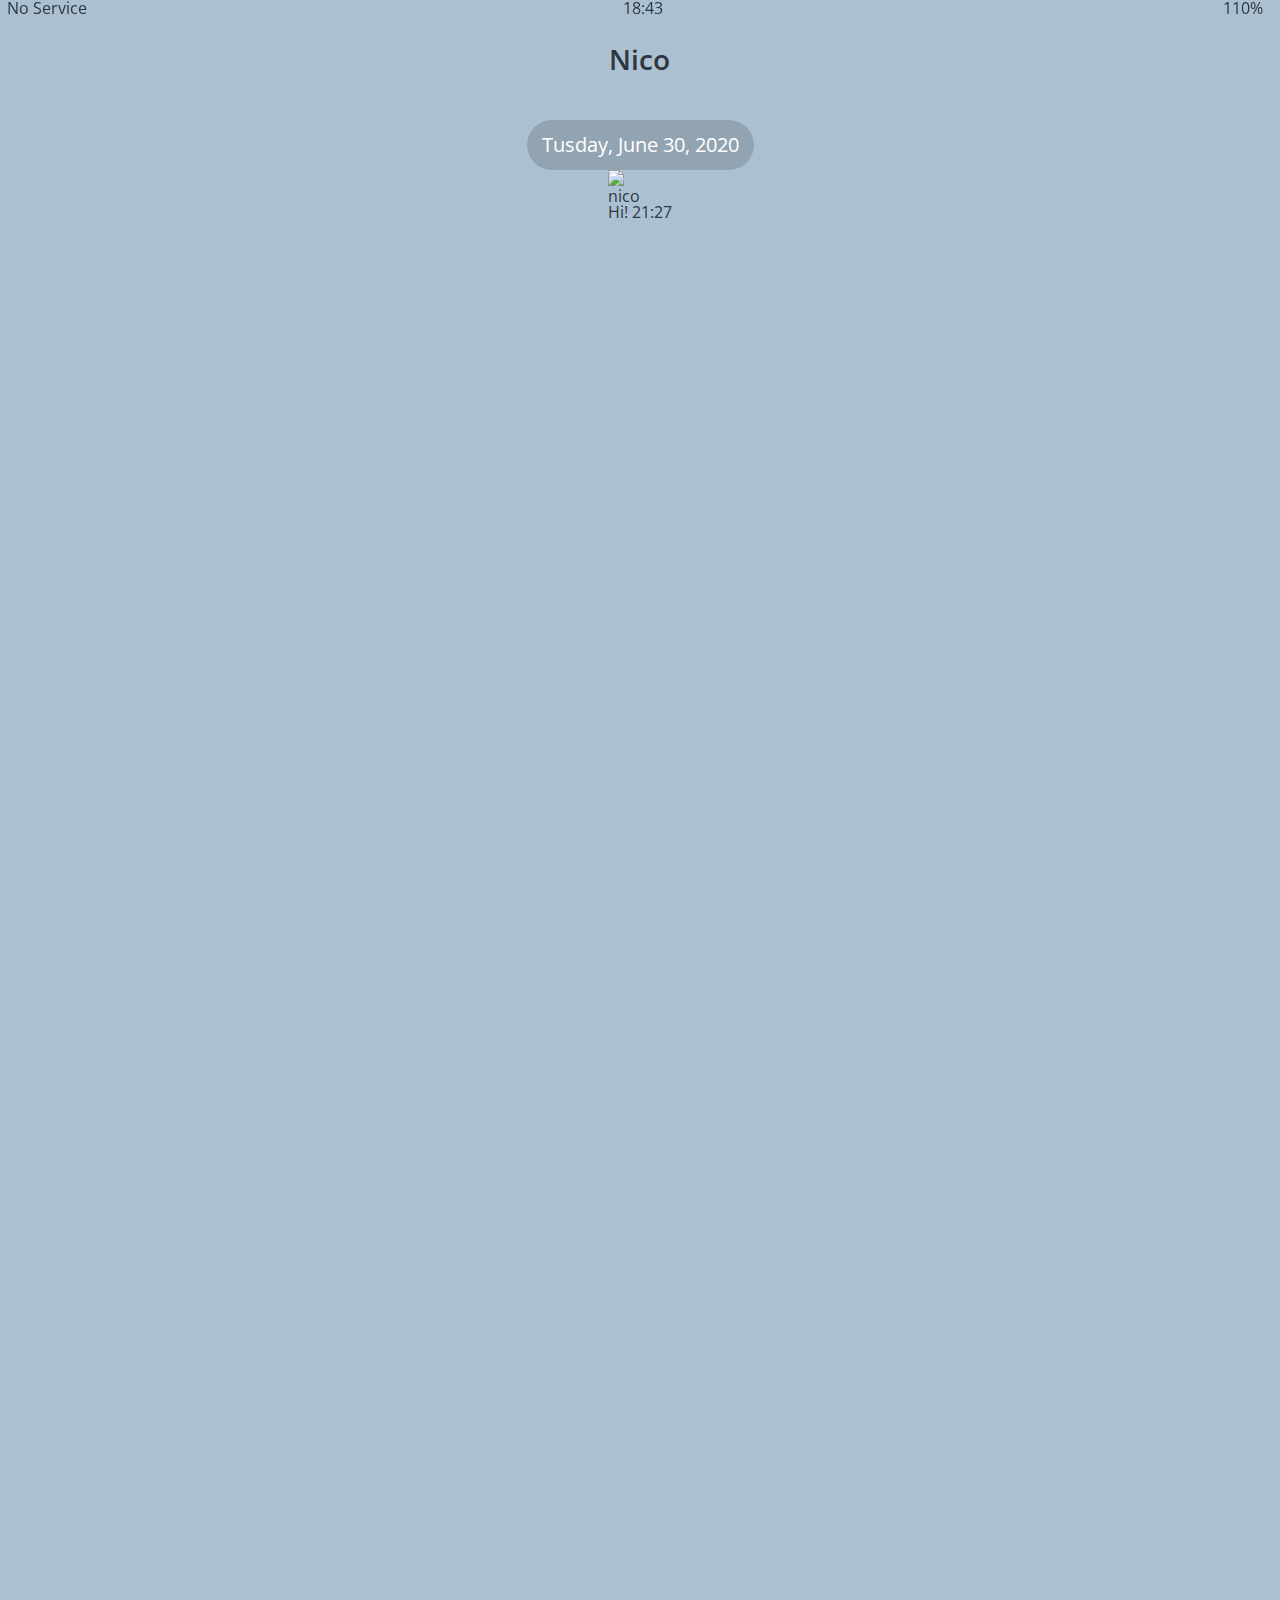
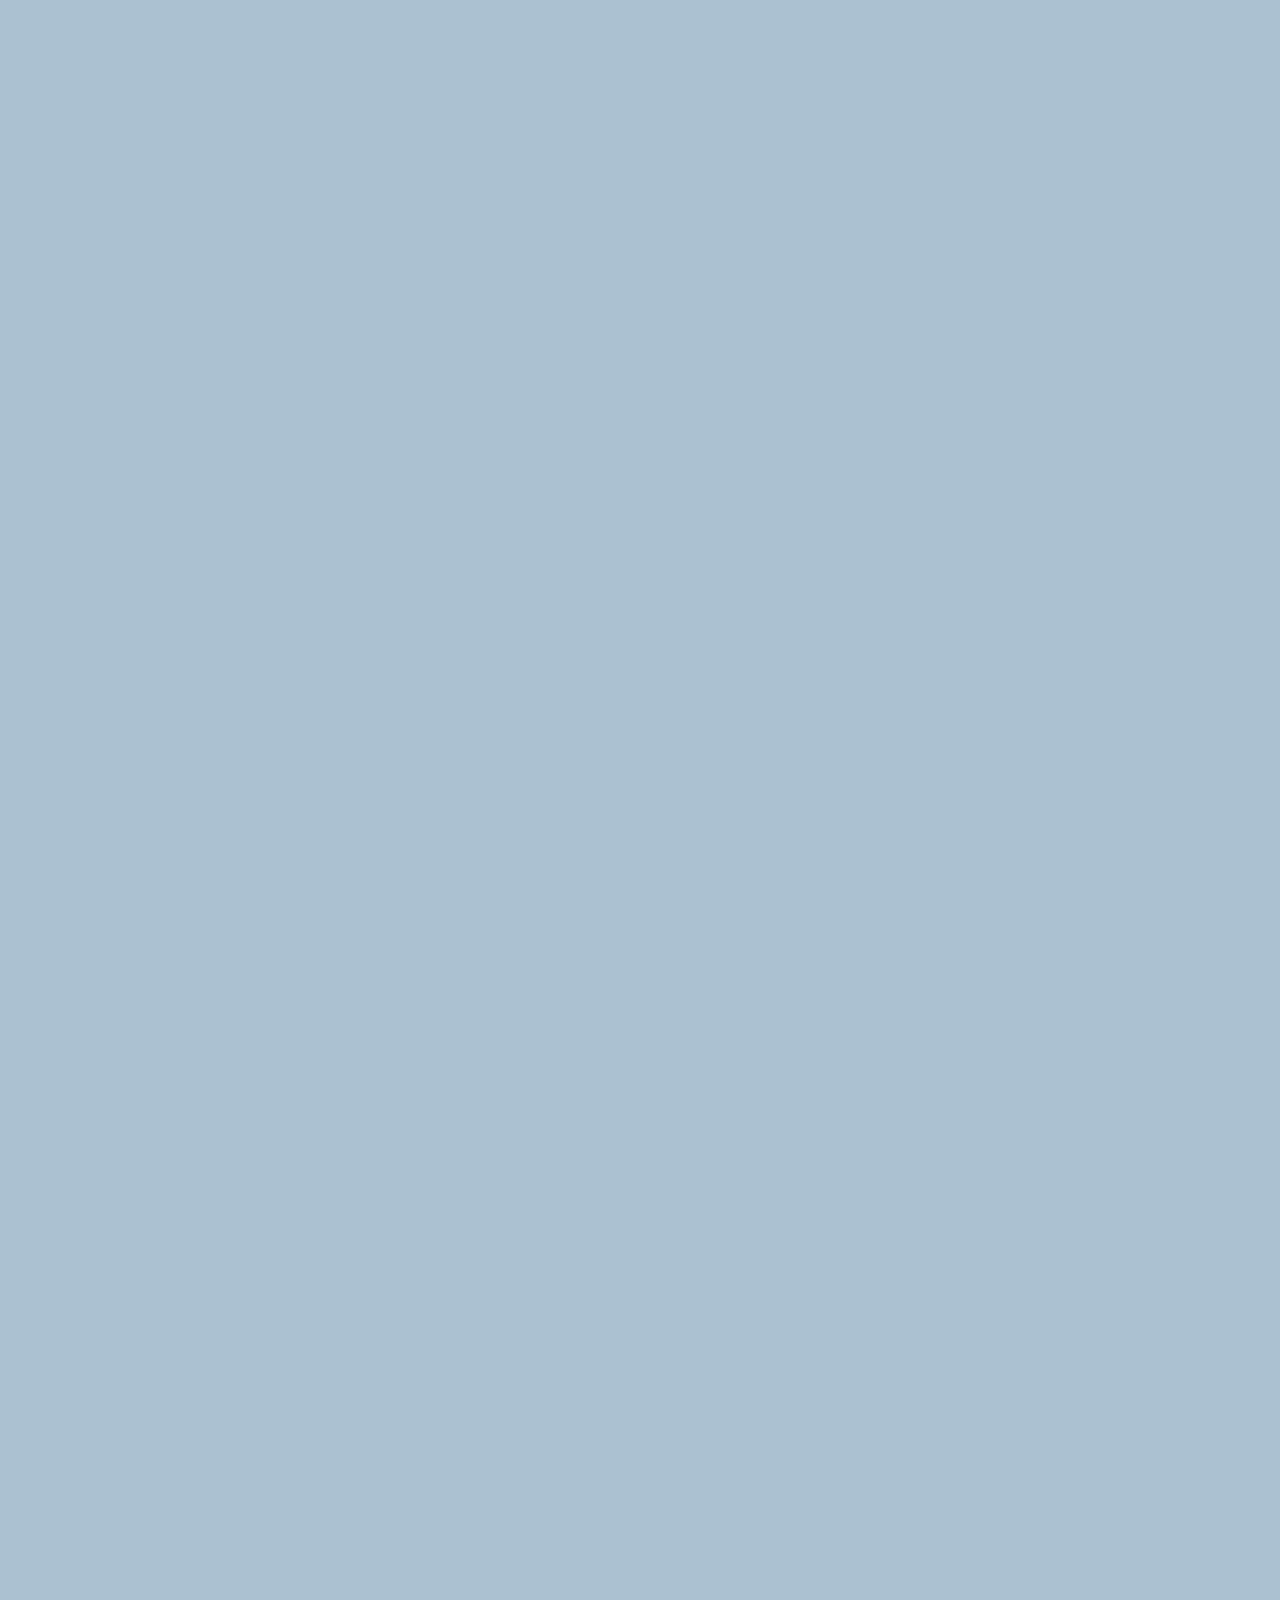
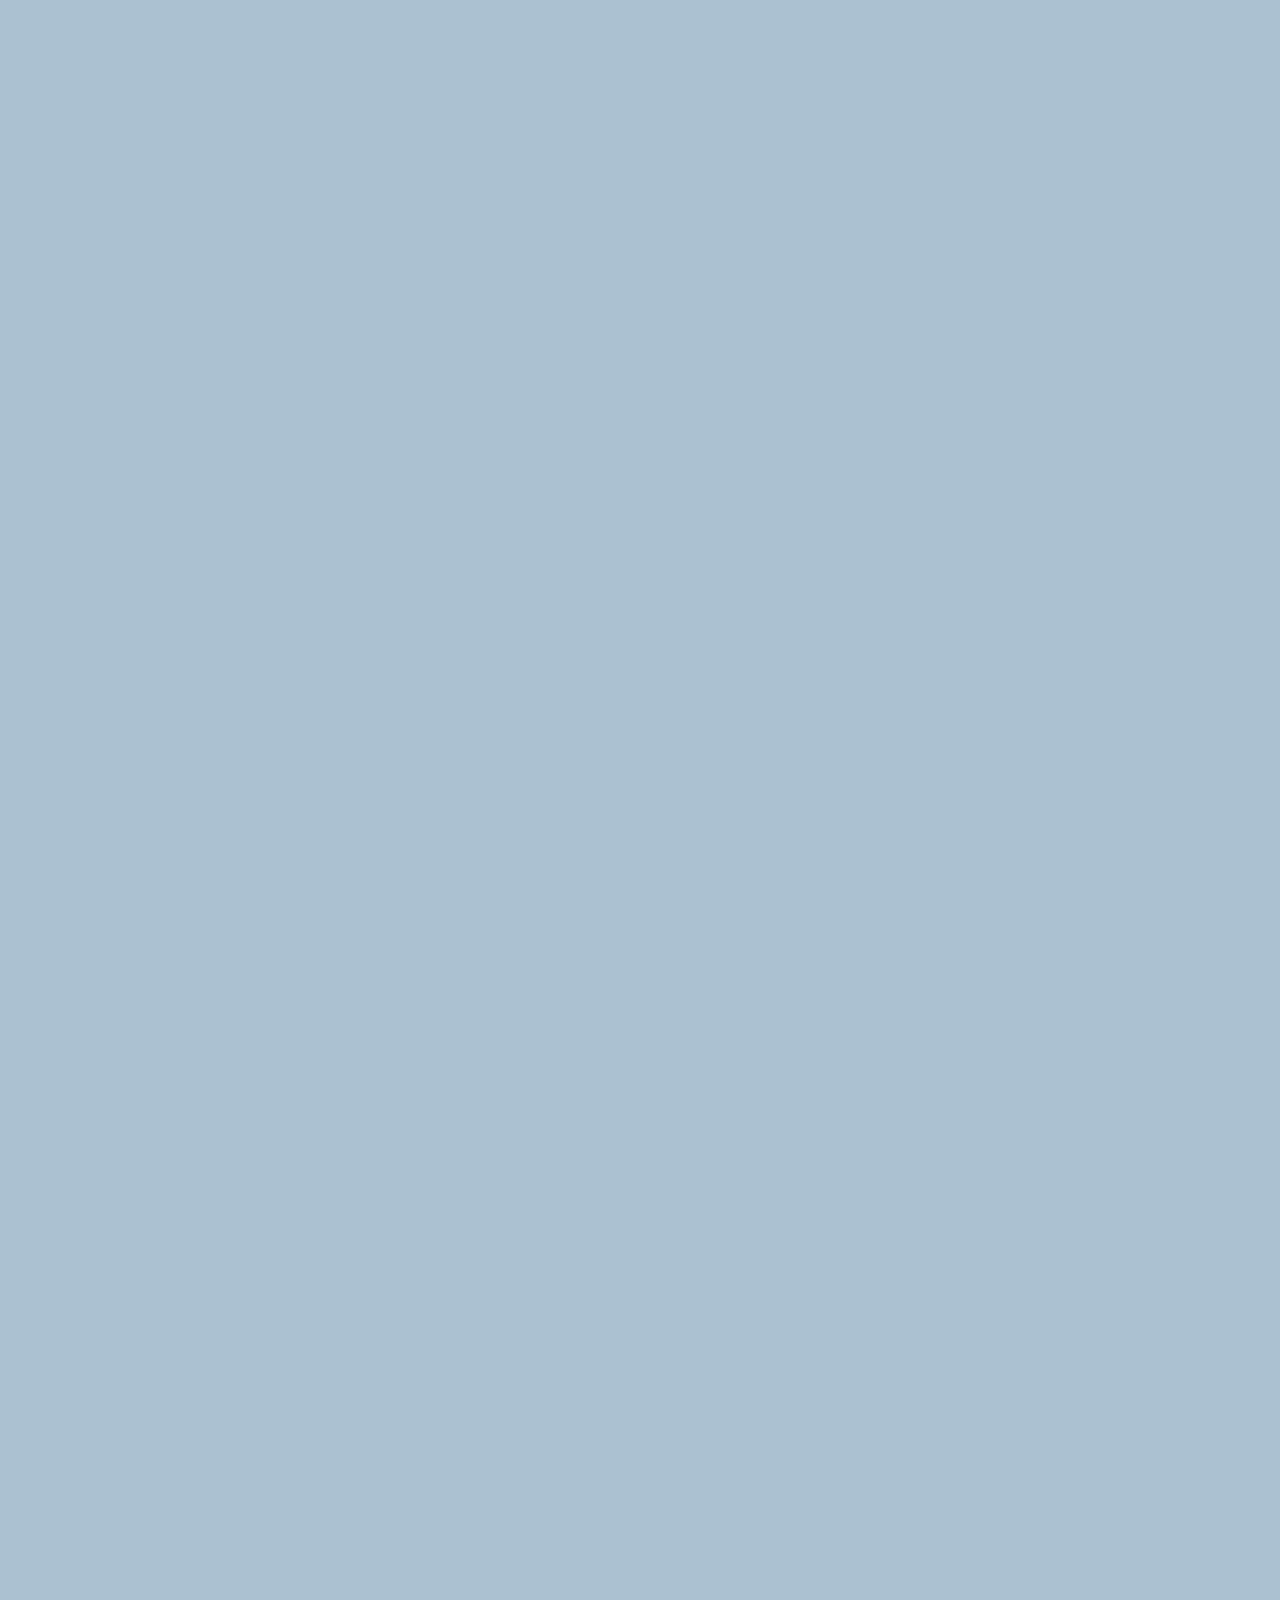
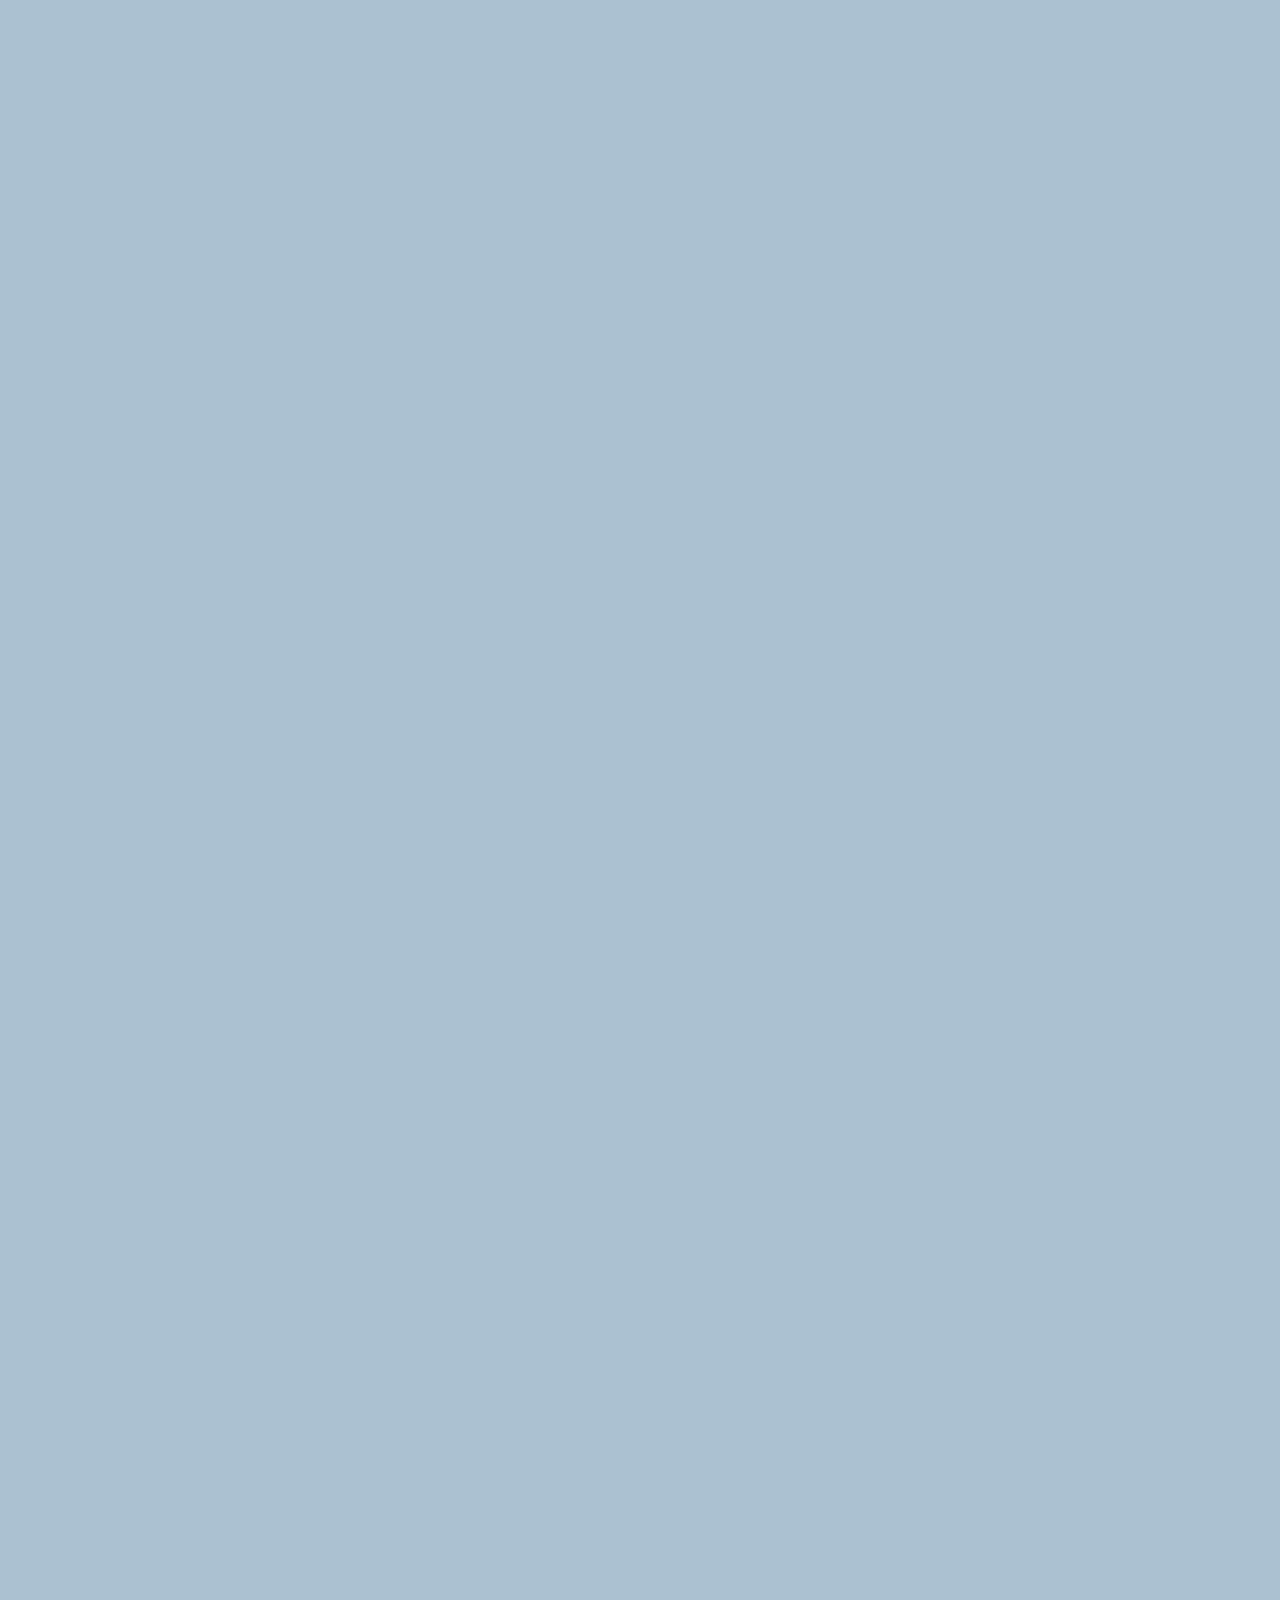
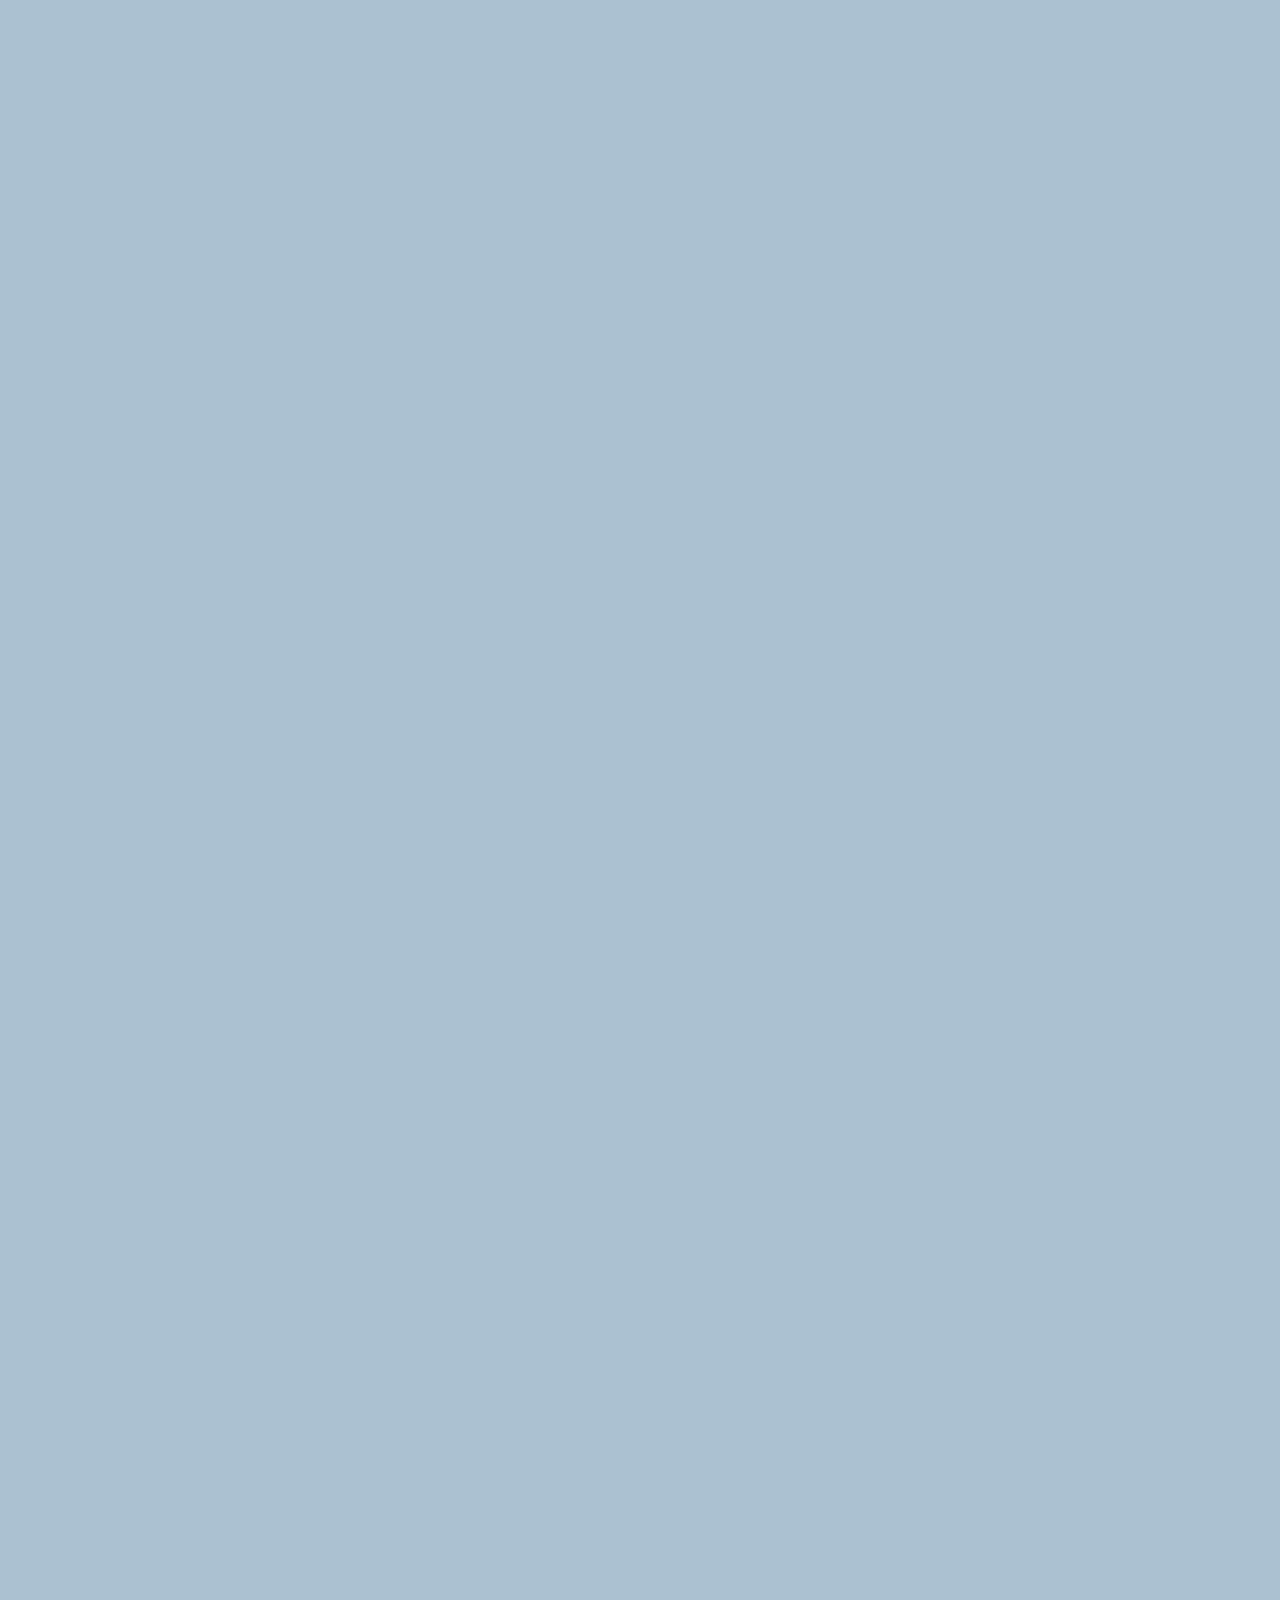
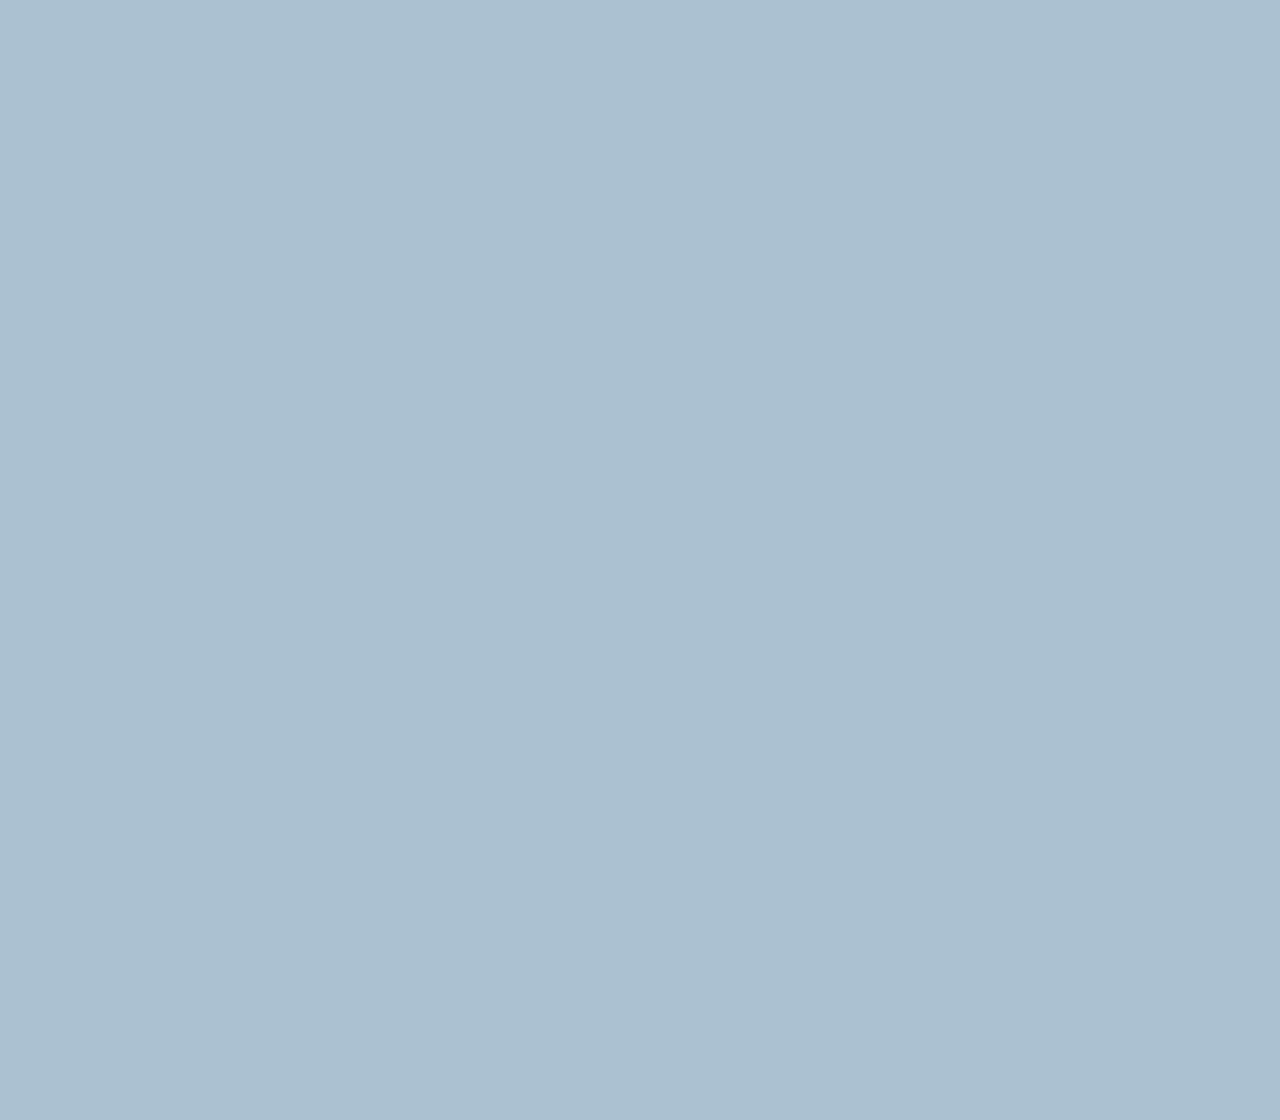
==== chat.html @ e4a21cf2 "#6.30" ====
<!DOCTYPE html>
<html lang="en">

<head>
    <link rel="stylesheet" href="CSS\styles.css">
    <meta charset="UTF-8">
    <meta name="viewport" content="width=device-width, initial-scale=1.0">
    <title>Chat - Kokoa Clone </title>
</head>

<body id="chat-screen">
    <div class="status-bar">
        <div class="status-bar__column">
            <span>No Service</span>
            <!--To DO : Wifi-Icon-->
            <i class="fas fa-wifi"></i>

        </div>
        <div class="status-bar__column">
            <span>18:43</span>
        </div>
        <div class="status-bar__column">
            <span>110%</span>
            <!--Battery Icon-->
            <i class="fas fa-battery-full fa-2x"></i>
            <!--Lightning Icon-->
            <i class="fas fa-bolt"></i>
        </div>
    </div>


    <header class="alt-header">
        <div class="alt-header__column">
            <a href="chats.html">
                <i class="fas fa-angle-left fa-3x"></i></a>
        </div>
        <div class="alt-header__column">
            <h1 class="alt-header__title">Nico</h1>
        </div>
        <div class="alt-header__column">
            <span><i class="fas fa-search fa-2x"></i></span>
            <span><i class="fas fa-bars fa-2x"></i></span>
        </div>
    </header>

    <main class="main-screen main-chat">

        <div class="chat__timestamp">
            Tusday, June 30, 2020
        </div>
        <div class="message-row">
            <img src="https://avatars3.githubusercontent.com/u/3612017">
            <div class="message-row__content">
                <span class="message-row__author">nico</span>
                <div class="message__info">
                    <span class="message__bubble">Hi!</span>
                    <span class="message__time">21:27</span>
                </div>
            </div>

        </div>
    </main>


    <script src="https://kit.fontawesome.com/f8f9e4484b.js" crossorigin="anonymous"></script>

</body>

</html>
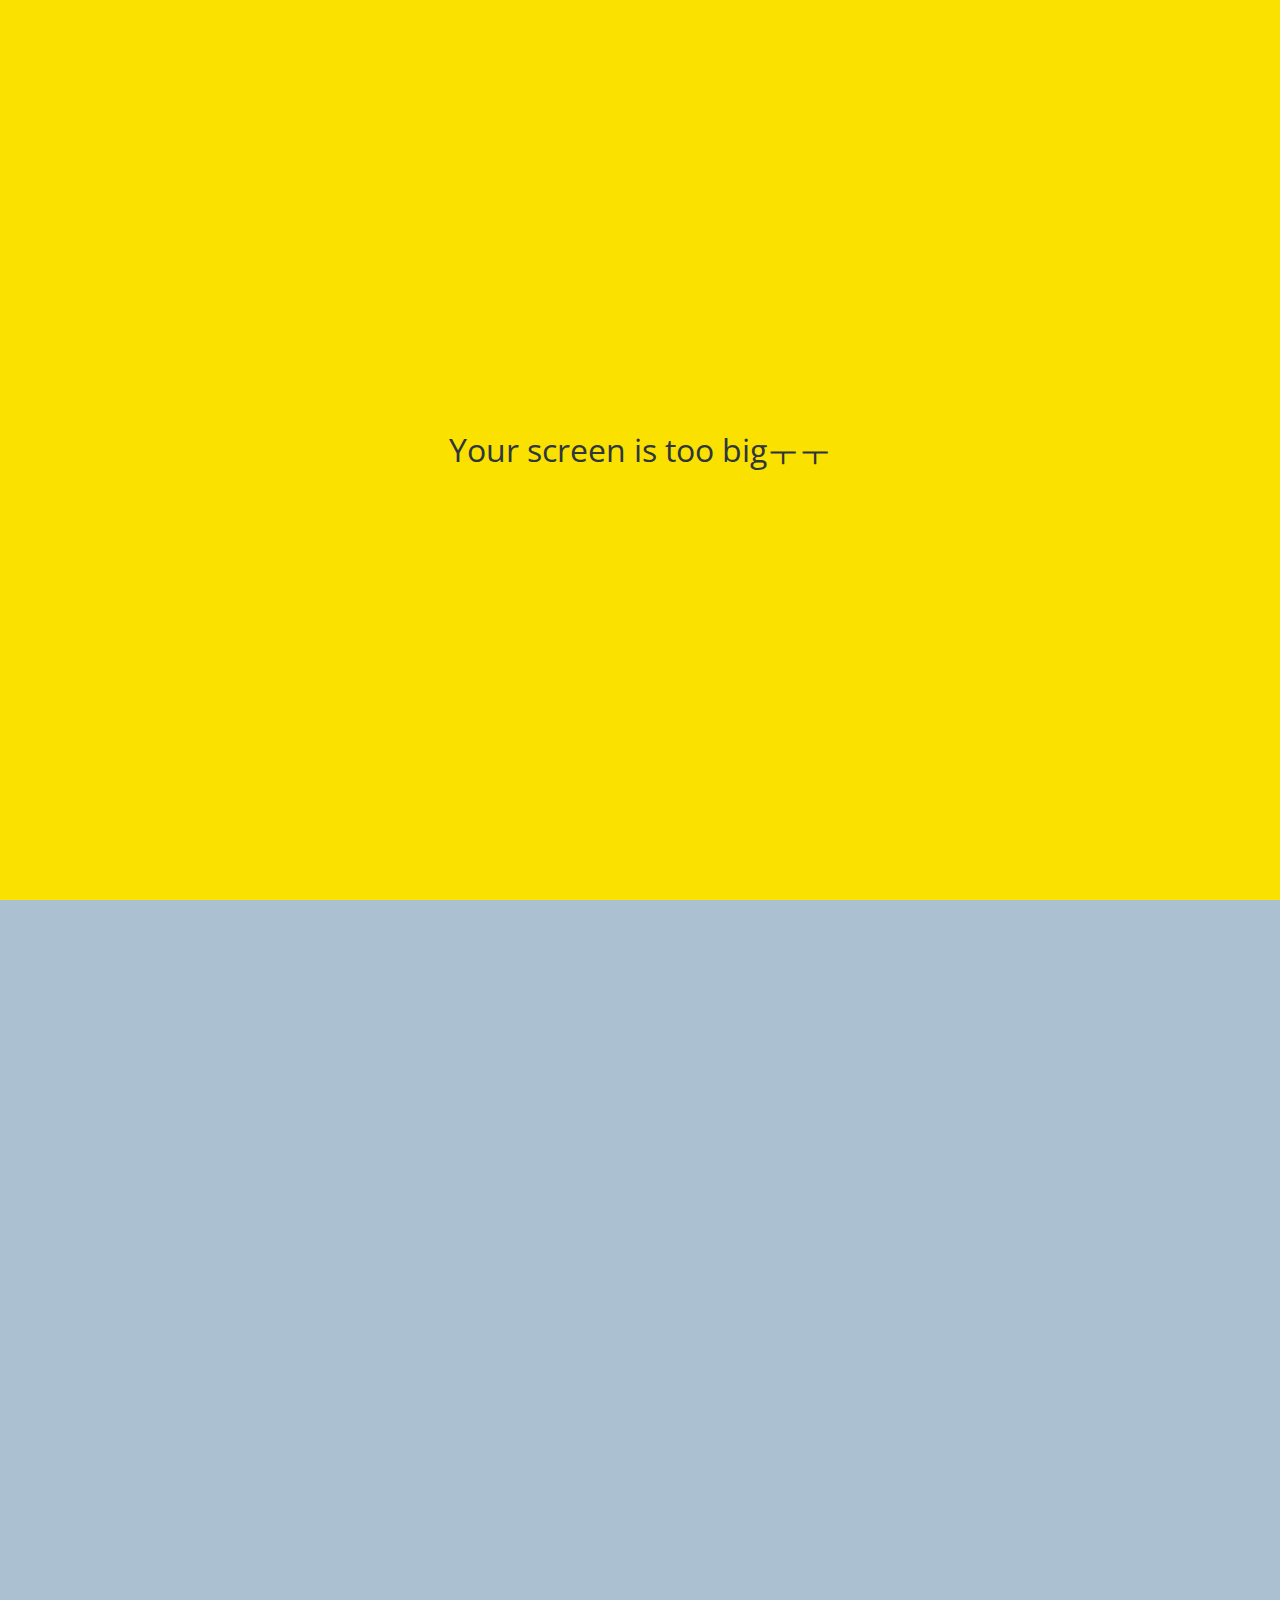
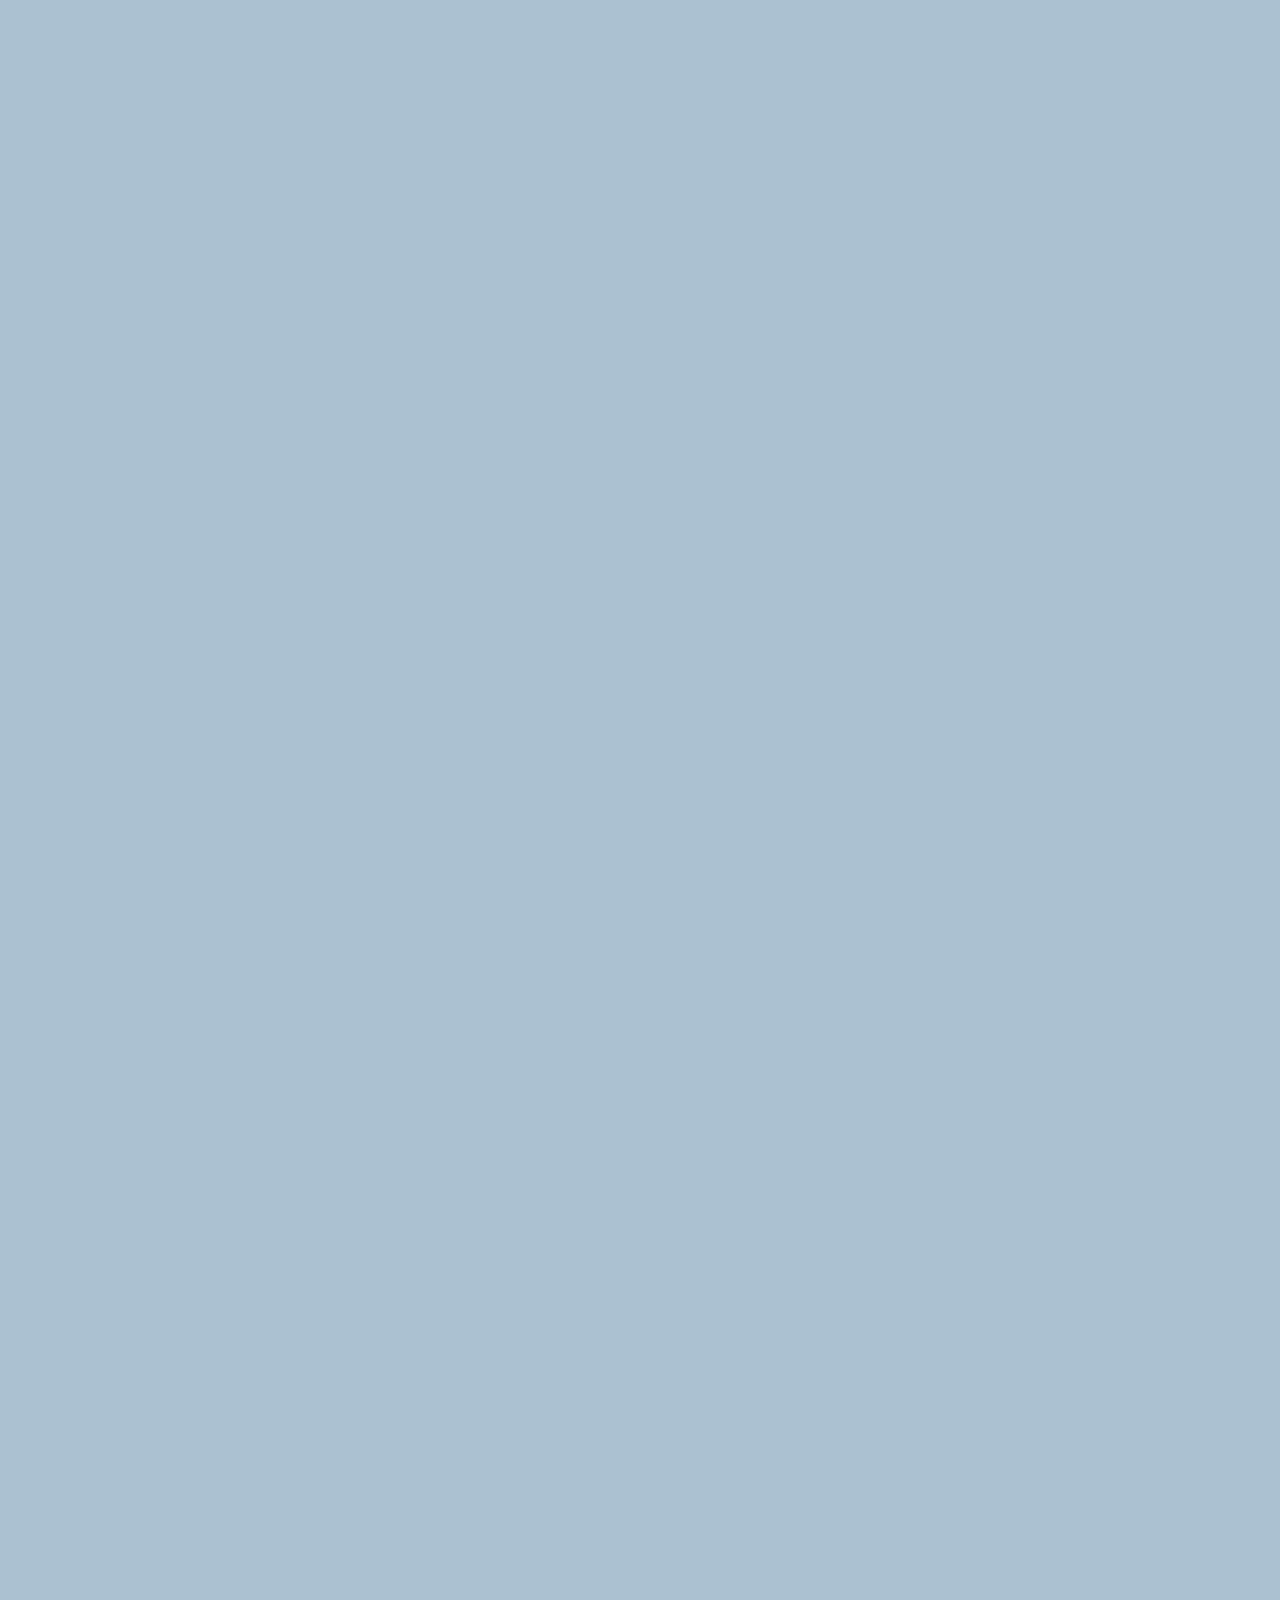
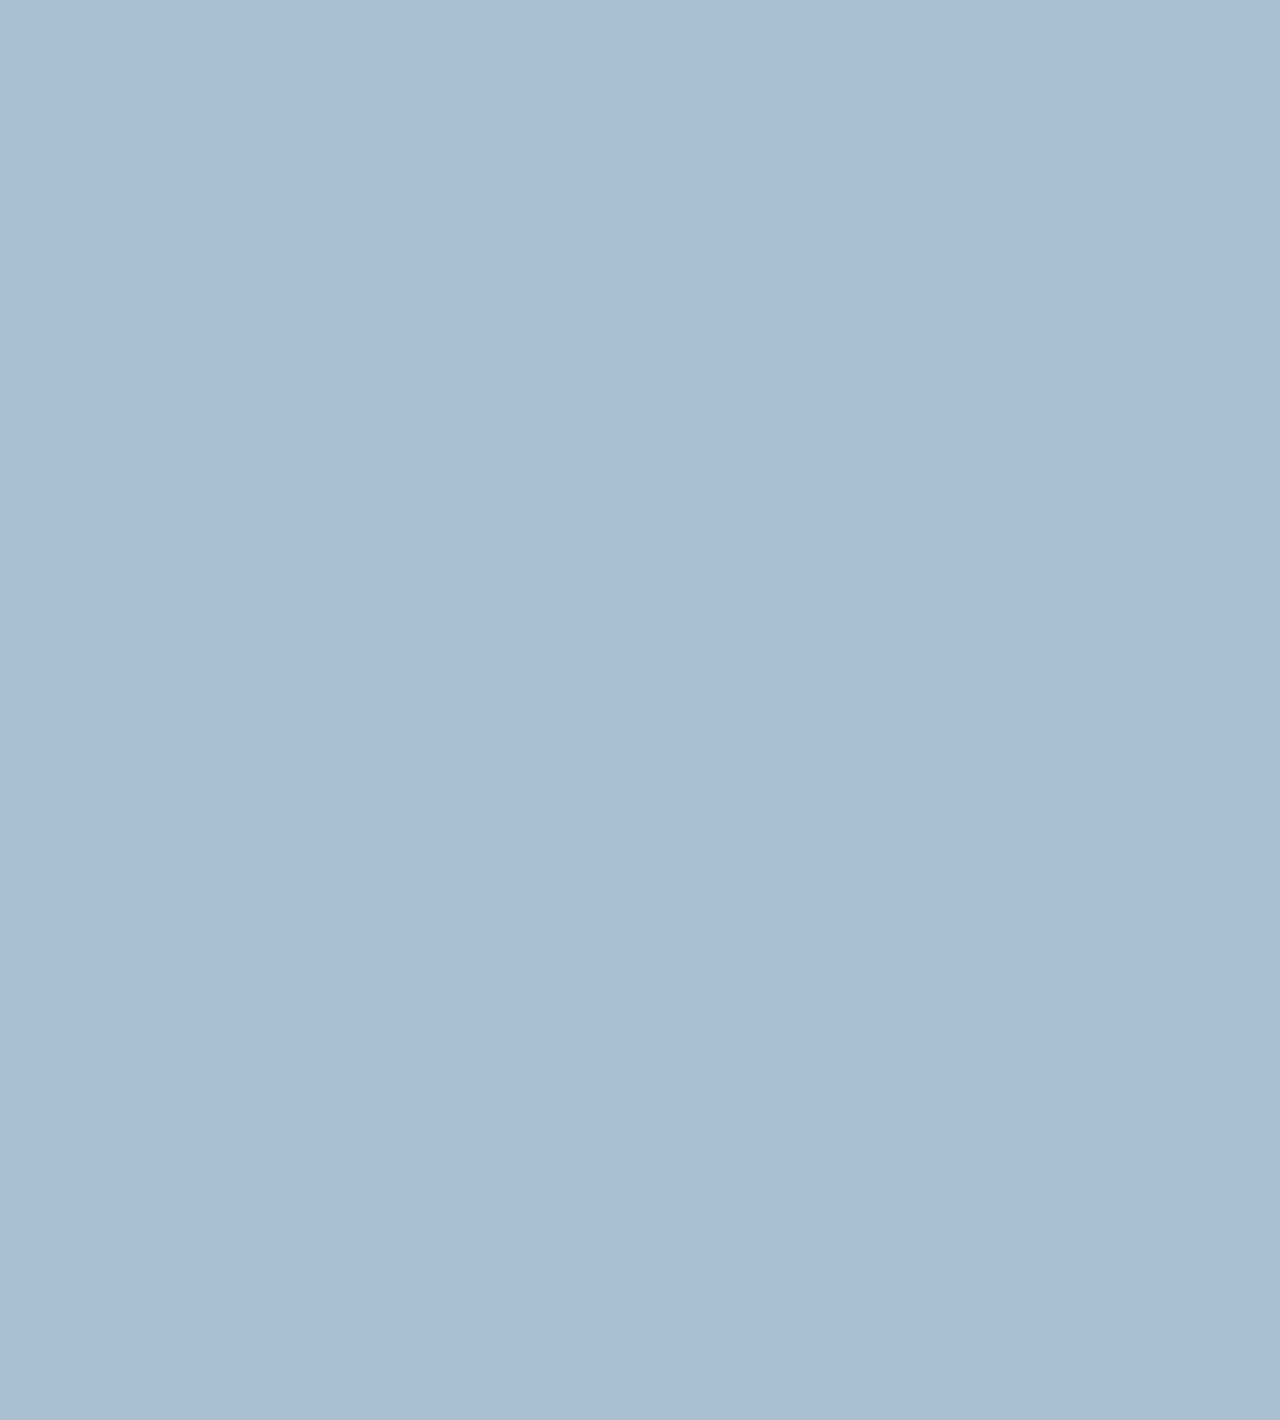
==== commit 55fb30e7: "코코아클론 완성" ====
--- a/chat.html
+++ b/chat.html
@@ -44,7 +44,6 @@
     </header>
 
     <main class="main-screen main-chat">
-
         <div class="chat__timestamp">
             Tusday, June 30, 2020
         </div>
@@ -59,11 +58,39 @@
             </div>
 
         </div>
+        <div class="message-row message-row--own">
+
+            <div class="message-row__content">
+                <div class="message__info">
+                    <span class="message__bubble">What's up?</span>
+                    <span class="message__time">21:27</span>
+                </div>
+            </div>
+
+        </div>
     </main>
 
+    <form class="reply">
+        <div class="reply__column">
+            <i class="fas fa-plus-square fa-2x"></i>
+        </div>
+        <div class="reply__column">
+            <input type="text" placeholder="Write a message..." />
+            <i class="far fa-smile-beam fa-lg"></i>
+            <button><i class="fas fa-arrow-up"></i></button>
+        </div>
+    </form>
 
+    <div id="noMoblie">
+        <span>
+            Your screen is too bigㅜㅜ
+        </span>
+    </div>
     <script src="https://kit.fontawesome.com/f8f9e4484b.js" crossorigin="anonymous"></script>
+
+
 
 </body>
 
+
 </html>